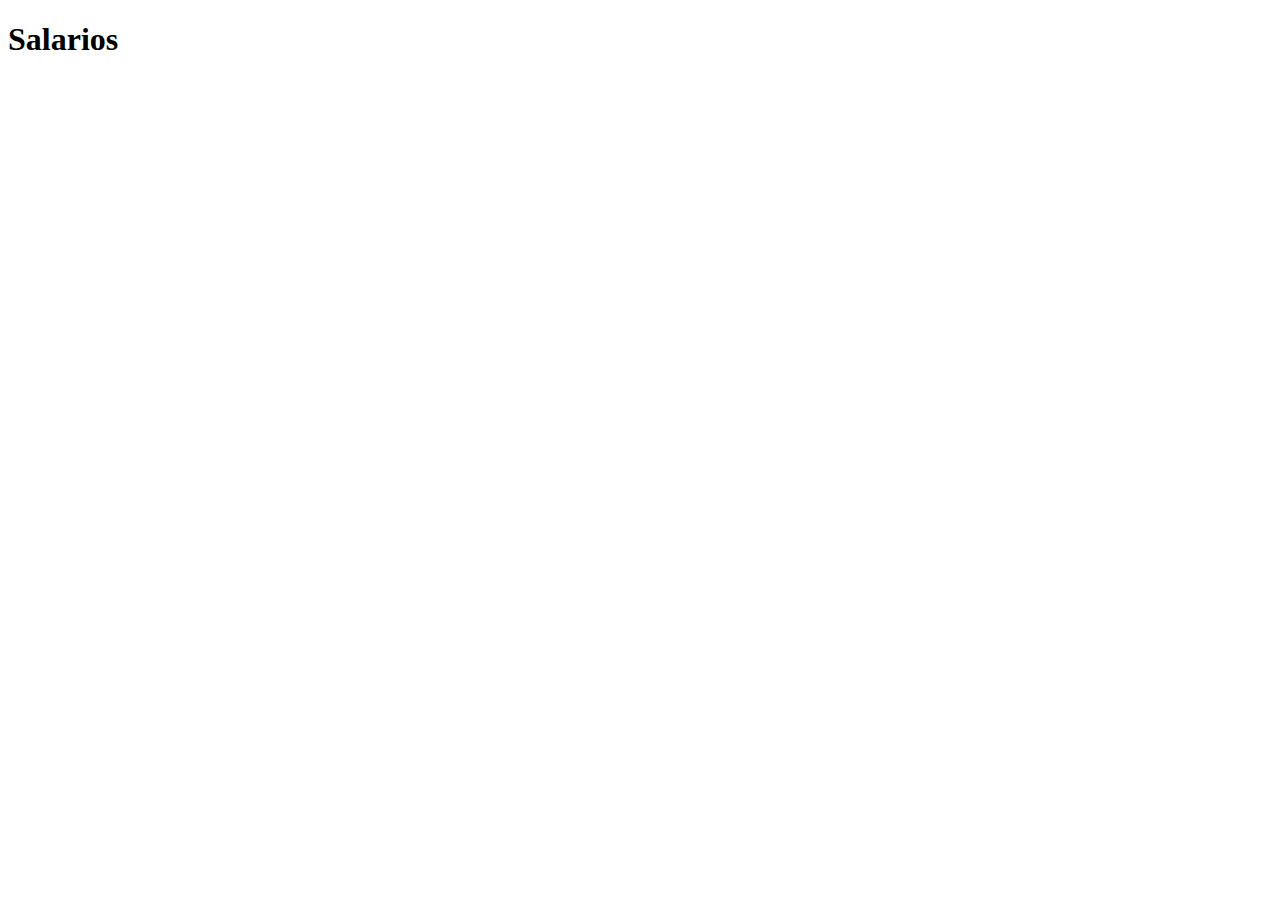
==== html/analisisSalario.html @ c6638672 "home and figures pages" ====
<!DOCTYPE html>
<html lang="en">
<head>
    <meta charset="UTF-8">
    <meta http-equiv="X-UA-Compatible" content="IE=edge">
    <meta name="viewport" content="width=device-width, initial-scale=1.0">
    <title>Analisis Salarial</title>
</head>
<body>
    <header>
        <h1>Salarios</h1>
    </header>
    
    
    <script src="../js/salario.js"></script>
    <script src="../js/analisisSalario.js"></script>
</body>
</html>
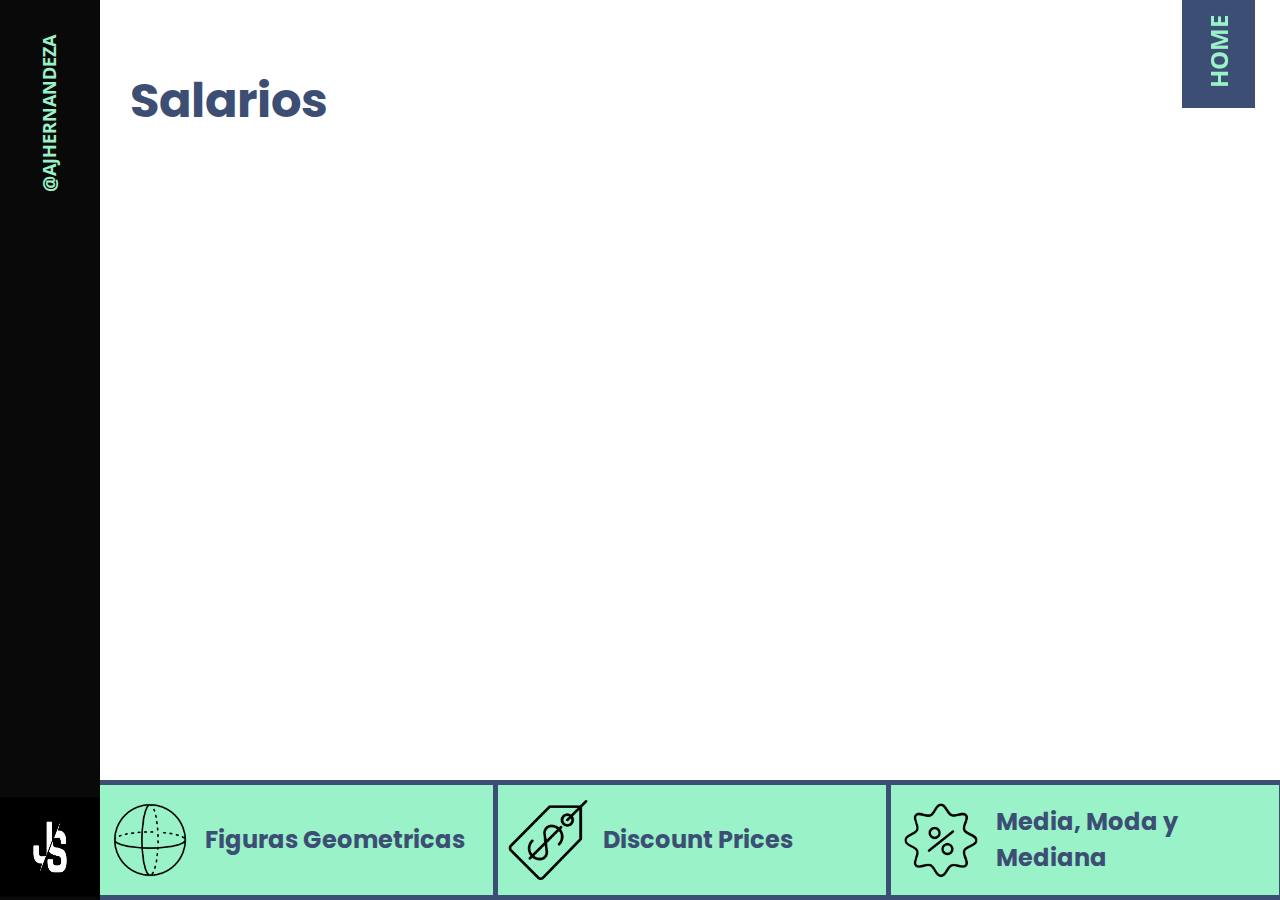
==== commit 56e88671: "Estructure of each page" ====
--- a/html/analisisSalario.html
+++ b/html/analisisSalario.html
@@ -5,13 +5,63 @@
     <meta http-equiv="X-UA-Compatible" content="IE=edge">
     <meta name="viewport" content="width=device-width, initial-scale=1.0">
     <title>Analisis Salarial</title>
+    <link rel="stylesheet" href="../css/style.css">
+    <link rel="shortcut icon" href="../css/assets/squarespace-brands.svg" />
+    <link rel="preconnect" href="https://fonts.googleapis.com">
+    <link rel="preconnect" href="https://fonts.gstatic.com" crossorigin>
+    <link href="https://fonts.googleapis.com/css2?family=Open+Sans:wght@400;700&family=Poppins:wght@400;700&display=swap" rel="stylesheet">
 </head>
 <body>
-    <header>
-        <h1>Salarios</h1>
+    <header class="nav-bar">
+        <nav>
+            <div>
+                <a href="../index.html"><img class="js-challenge" src="../css/assets/logoJS.jpg" alt=""></a>
+            </div>
+            <a class="user" href="https://www.linkedin.com/in/adolfo-jose-hernandezap/" target="_blank">@AJHernandezA</a>
+        </nav>
     </header>
-    
-    
+    <main>
+        <a class="home-btn" href="../index.html">HOME</a>
+        <section class="main-section main-section--inside">
+            <header>
+                <h1>Salarios</h1>
+            </header>
+        </section>
+        <section class="nav-works nav-works--inside">
+            <div class="card">
+                <div class="card__item cal" onclick="location.href='../html/figuras.html'">
+                    <img src="../css/assets/circle.png" alt="">
+                    <div>
+                        <header>
+                            <h4>TALLER #1</h4>
+                            <h2>Figuras Geometricas</h2>
+                        </header>
+                        <p>Calculo básicos para Cuadrados, Triangulos y Circulos.</p>
+                    </div>
+                </div>
+                <div class="card__item cal" onclick="location.href='../html/PreciosDescuentos.html'">
+                    <img src="../css/assets/price.png" alt="">
+                    <div>
+                        <header>
+                            <h4>Calculadora #2</h4>
+                            <h2>Discount Prices</h2>
+                        </header>
+                        <p>Calculo básicos para precios, descuentos y cupones de pago.</p>
+                    </div>
+                </div>
+                <div class="card__item cal" onclick="location.href='../html/PromedioModaMediana.html'">
+                    <img src="../css/assets/discount.png" alt="">
+                    <div>
+                        <header>
+                            <h4>Calculadora #3</h4>
+                            <h2>Media, Moda y Mediana</h2>
+                        </header>
+                        <p>Calculos básicos y avanzados.</p>
+                    </div>
+                </div>
+            </div>
+        </section>
+    </main>
     <script src="../js/salario.js"></script>
     <script src="../js/analisisSalario.js"></script>
 </body>
--- a/css/style.css
+++ b/css/style.css
@@ -0,0 +1,559 @@
+* {
+  padding: 0;
+  margin: 0;
+  -webkit-box-sizing: border-box;
+          box-sizing: border-box;
+}
+
+html {
+  font-size: 62.5%;
+}
+
+body {
+  font-family: "Open Sans", sans-serif;
+  color: #3C4E73;
+  position: relative;
+}
+
+h1, h2, h3, h4, h5, h6 {
+  font-family: "Poppins", sans-serif;
+}
+
+h1 {
+  font-size: 3.6rem;
+  line-height: 5.4rem;
+}
+
+h2, h3 {
+  font-size: 2.4rem;
+  line-height: 3.6rem;
+}
+
+*::before, *::after {
+  -webkit-box-sizing: border-box;
+          box-sizing: border-box;
+}
+
+/*********************** HOME-NAV  *********/
+nav {
+  height: 100px;
+  width: 100%;
+  background-color: #090909;
+  display: -webkit-box;
+  display: -ms-flexbox;
+  display: flex;
+  -webkit-box-align: center;
+      -ms-flex-align: center;
+          align-items: center;
+  -ms-flex-pack: distribute;
+      justify-content: space-around;
+}
+
+nav .js-challenge {
+  width: 100px;
+  height: 100px;
+}
+
+nav a.user {
+  font-size: 2.4rem;
+  font-weight: bold;
+  color: #99F2C8;
+  text-transform: uppercase;
+  text-decoration: none;
+}
+
+nav a.user::after {
+  content: "";
+  width: 0%;
+  height: 3px;
+  display: block;
+  background: #99F2C8;
+  -webkit-transition: 300ms;
+  transition: 300ms;
+}
+
+nav a.user:hover::after {
+  width: 100%;
+}
+
+/* nav min 1024px*/
+@media (min-width: 1024px) {
+  body {
+    display: -webkit-box;
+    display: -ms-flexbox;
+    display: flex;
+  }
+
+  h1 {
+    font-size: 4.8rem;
+    line-height: 7.2rem;
+  }
+
+  .nav-bar nav {
+    position: fixed;
+    z-index: 50;
+    height: 100vh;
+    width: 100px;
+    display: -webkit-box;
+    display: -ms-flexbox;
+    display: flex;
+    -webkit-box-orient: vertical;
+    -webkit-box-direction: reverse;
+        -ms-flex-direction: column-reverse;
+            flex-direction: column-reverse;
+    -webkit-box-pack: justify;
+        -ms-flex-pack: justify;
+            justify-content: space-between;
+  }
+
+  .nav-bar nav div {
+    display: -webkit-box;
+    display: -ms-flexbox;
+    display: flex;
+    -webkit-box-orient: vertical;
+    -webkit-box-direction: reverse;
+        -ms-flex-direction: column-reverse;
+            flex-direction: column-reverse;
+    -webkit-box-align: center;
+        -ms-flex-align: center;
+            align-items: center;
+    -ms-flex-pack: distribute;
+        justify-content: space-around;
+  }
+
+  .nav-bar nav a.user {
+    -webkit-transform: rotate(-90deg) translate(-100px, 0px);
+            transform: rotate(-90deg) translate(-100px, 0px);
+    font-size: 1.8rem;
+  }
+}
+/**main**/
+main .home-btn {
+  display: none;
+  position: fixed;
+  right: 0;
+  top: 10px;
+  background: #3C4E73;
+  font-size: 2.4rem;
+  text-decoration: none;
+  font-weight: bold;
+  color: #99F2C8;
+  padding: 20px 30px 20px 20px;
+  -webkit-transform: rotate(-90deg) translateX(0);
+          transform: rotate(-90deg) translateX(0);
+  -webkit-transition: all 0.5s;
+  transition: all 0.5s;
+}
+
+.main-section {
+  padding: 50px 30px;
+}
+
+main .main-title {
+  padding: 50px 30px;
+  display: block;
+}
+
+main .main-title header h1 {
+  margin-top: 15px;
+  margin-bottom: 25px;
+  text-transform: uppercase;
+  color: #32321A;
+}
+
+main .main-title p {
+  width: -webkit-fit-content;
+  width: -moz-fit-content;
+  width: fit-content;
+  font-size: 2rem;
+  padding: 5px 10px;
+  border: 5px solid #3C4E73;
+  background-color: #99F2C8;
+  border-radius: 5%;
+}
+
+main .main-title p:hover {
+  background-color: #3C4E73;
+  color: #FFFFFF;
+  cursor: pointer;
+  -webkit-transition: all 0.3s;
+  transition: all 0.3s;
+}
+
+.main-section header h1 {
+  margin-top: 15px;
+  margin-bottom: 25px;
+}
+
+.main-section .taller header {
+  display: -webkit-box;
+  display: -ms-flexbox;
+  display: flex;
+  -webkit-box-pack: justify;
+      -ms-flex-pack: justify;
+          justify-content: space-between;
+  -webkit-box-align: center;
+      -ms-flex-align: center;
+          align-items: center;
+}
+
+.nav-works .card:hover {
+  background-color: #99F2C8;
+}
+
+.nav-works .card:hover .card__item {
+  background-color: #3C4E73;
+  color: #FFFFFF;
+}
+
+.nav-works .card:hover .card__item img {
+  -webkit-filter: invert(1);
+          filter: invert(1);
+}
+
+.nav-works .card .card__item {
+  background-color: #99F2C8;
+  padding: 15px 10px;
+  min-height: 300px;
+  display: -webkit-box;
+  display: -ms-flexbox;
+  display: flex;
+  -webkit-box-align: center;
+      -ms-flex-align: center;
+          align-items: center;
+  cursor: pointer;
+  border-bottom: 5px solid #3C4E73;
+  -webkit-transition: all 0.3s;
+  transition: all 0.3s;
+}
+
+.nav-works .card .card__item img {
+  width: 80px;
+  height: 80px;
+  margin-right: 15px;
+}
+
+.nav-works .card .card__item h4 {
+  font-family: "Open Sans", sans-serif;
+  font-weight: normal;
+}
+
+.nav-works .card .card__item h2 {
+  margin-bottom: 15px;
+}
+
+.nav-works .card .card__item:nth-child(1) {
+  border-top: 5px solid #3C4E73;
+}
+
+.nav-works .card .card__item:nth-child(4) {
+  border-bottom: 0px solid #3C4E73;
+}
+
+.nav-works .card .card__item:hover {
+  background-color: #99F2C8;
+  -webkit-transform: translateX(-10px);
+          transform: translateX(-10px);
+  border: 5px solid #99F2C8;
+  color: #3C4E73;
+}
+
+.nav-works .card .card__item:hover img {
+  -webkit-filter: invert(0);
+          filter: invert(0);
+}
+
+@media (min-width: 1024px) {
+  main {
+    display: block;
+    margin-left: 100px;
+    width: 100%;
+    height: 100%;
+  }
+
+  main .home-btn {
+    display: inline-block;
+  }
+
+  main .home-btn:hover {
+    -webkit-transform: rotate(-90deg) translateX(-10px);
+            transform: rotate(-90deg) translateX(-10px);
+    background-color: #99F2C8;
+    color: #3C4E73;
+  }
+
+  .main-title {
+    width: 100%;
+    height: 20%;
+  }
+
+  .nav-works {
+    width: 100%;
+  }
+
+  .nav-works .card {
+    display: -webkit-box;
+    display: -ms-flexbox;
+    display: flex;
+    -webkit-box-orient: vertical;
+    -webkit-box-direction: normal;
+        -ms-flex-direction: column;
+            flex-direction: column;
+    height: 100vh;
+    background-color: #3C4E73;
+  }
+
+  .nav-works .card:hover {
+    background-color: #99F2C8;
+  }
+
+  .nav-works .card:hover .card__item {
+    background-color: #3C4E73;
+    color: #FFFFFF;
+  }
+
+  .nav-works .card:hover .card__item img {
+    -webkit-filter: invert(1);
+            filter: invert(1);
+  }
+
+  .nav-works .card a {
+    -webkit-box-flex: 1;
+        -ms-flex-positive: 1;
+            flex-grow: 1;
+    color: initial;
+    text-decoration: none;
+  }
+
+  .nav-works .card .card__item {
+    height: 100%;
+    border-left: 5px solid #3C4E73;
+    border-bottom: 5px solid #3C4E73;
+    -webkit-transition: all 0.3s;
+    transition: all 0.3s;
+  }
+
+  .nav-works .card .card__item:nth-child(4) {
+    border-bottom: 5px solid #3C4E73;
+  }
+
+  .nav-works .card .card__item:hover {
+    background-color: #99F2C8;
+    -webkit-transform: translateX(-10px);
+            transform: translateX(-10px);
+    border: 5px solid #99F2C8;
+    color: #3C4E73;
+  }
+
+  .nav-works .card .card__item:hover img {
+    -webkit-filter: invert(0);
+            filter: invert(0);
+  }
+}
+/*********CALCULADORAS INSIDE***********/
+/** ALL**/
+@media (min-width: 1024px) {
+  .main-section--inside {
+    width: 100%;
+    margin-bottom: 100px;
+  }
+
+  .nav-works--inside {
+    width: calc(100% - 100px);
+    position: fixed;
+    z-index: 50;
+    bottom: 0;
+  }
+
+  .nav-works--inside .card {
+    height: auto;
+    -webkit-box-orient: horizontal;
+    -webkit-box-direction: normal;
+        -ms-flex-direction: row;
+            flex-direction: row;
+    -webkit-box-align: end;
+        -ms-flex-align: end;
+            align-items: flex-end;
+  }
+
+  .nav-works--inside .card .card__item {
+    width: 33.3%;
+  }
+
+  .nav-works .card .cal {
+    border-top: 5px solid #3C4E73;
+    min-height: 100px;
+  }
+
+  .nav-works--inside .card .card__item:nth-child(1) {
+    border-left: 0px solid #3C4E73;
+  }
+
+  .nav-works--inside .card .card__item p, .nav-works--inside .card .card__item h4 {
+    display: none;
+  }
+
+  .nav-works--inside .card .card__item h2 {
+    font-size: 1.8rem;
+    margin-bottom: 0;
+  }
+
+  .nav-works--inside .card .card__item:hover {
+    background-color: #99F2C8;
+    -webkit-transform: translateY(-10px);
+            transform: translateY(-10px);
+    border: 5px solid #99F2C8;
+    color: #3C4E73;
+  }
+
+  .nav-works--inside .card .card__item:hover img {
+    -webkit-filter: invert(0);
+            filter: invert(0);
+  }
+}
+@media (min-width: 1200px) {
+  .nav-works--inside .card .card__item h2 {
+    font-size: 2.4rem;
+  }
+}
+.taller-card {
+  margin-bottom: 40px;
+}
+
+.taller-card img {
+  width: 55px;
+  height: 55px;
+}
+
+.taller-card img:nth-of-type(2) {
+  margin-top: 30px;
+}
+
+.taller-card h2 {
+  margin-top: 15px;
+  margin-bottom: 25px;
+}
+
+.taller-card form {
+  font-size: 1.4rem;
+}
+
+.taller-card form label, .taller-card form input {
+  display: inline-block;
+  width: 100%;
+}
+
+.taller-card form .form-group {
+  margin-bottom: 15px;
+}
+
+.taller-card form .form-group input {
+  padding-left: 10px;
+  margin: 5px 0;
+  height: 35px;
+  border: 1px solid #3C4E73;
+}
+
+.taller-card form p {
+  color: #FF3535;
+  font-size: 1.4rem;
+  margin-bottom: 5px;
+}
+
+.taller-card form .btn-form {
+  cursor: pointer;
+  display: inline-block;
+  width: 100%;
+  margin-bottom: 10px;
+  background-color: #DEF2C9;
+  border: 2px solid #3C4E73;
+  font-family: "Poppins", sans-serif;
+  font-weight: bold;
+  font-size: 1.4rem;
+  text-transform: uppercase;
+  padding: 5px;
+  -webkit-transition: all 0.2s;
+  transition: all 0.2s;
+}
+
+.taller-card form .btn-form:hover {
+  -webkit-box-shadow: 1px 1px 10px #3d501b;
+          box-shadow: 1px 1px 10px #3d501b;
+}
+
+.taller-card form .btn-form--alert {
+  background-color: #ffbf35;
+}
+
+.taller-card form .btn-form--alert:hover {
+  -webkit-box-shadow: 1px 1px 10px #50371b;
+          box-shadow: 1px 1px 10px #50371b;
+}
+
+@media (min-width: 1024px) {
+  .taller {
+    display: -webkit-box;
+    display: -ms-flexbox;
+    display: flex;
+  }
+
+  .taller .taller-card {
+    padding: 20px;
+    width: 33.3%;
+  }
+
+  .taller .taller-card:nth-of-type(1) {
+    padding-left: 0;
+  }
+
+  .taller .taller-card:nth-of-type(3) {
+    padding-right: 0;
+  }
+}
+/*figuras*/
+.answer {
+  display: -webkit-box;
+  display: -ms-flexbox;
+  display: flex;
+  -webkit-box-pack: center;
+      -ms-flex-pack: center;
+          justify-content: center;
+  -webkit-box-align: center;
+      -ms-flex-align: center;
+          align-items: center;
+}
+
+.answer-container {
+  width: 300px;
+  height: 60px;
+  border: 2px solid #3C4E73;
+  border-radius: 5px;
+  display: -webkit-box;
+  display: -ms-flexbox;
+  display: flex;
+  -webkit-box-pack: center;
+      -ms-flex-pack: center;
+          justify-content: center;
+  -webkit-box-align: center;
+      -ms-flex-align: center;
+          align-items: center;
+}
+
+.answer-container p {
+  padding: 20px;
+  font-size: 2rem;
+  font-weight: lighter;
+  text-align: center;
+  line-height: 30px;
+}
+
+.unit {
+  position: relative;
+}
+
+.unit span {
+  position: absolute;
+  top: -5px;
+  right: -10px;
+  font-size: 1.4rem;
+}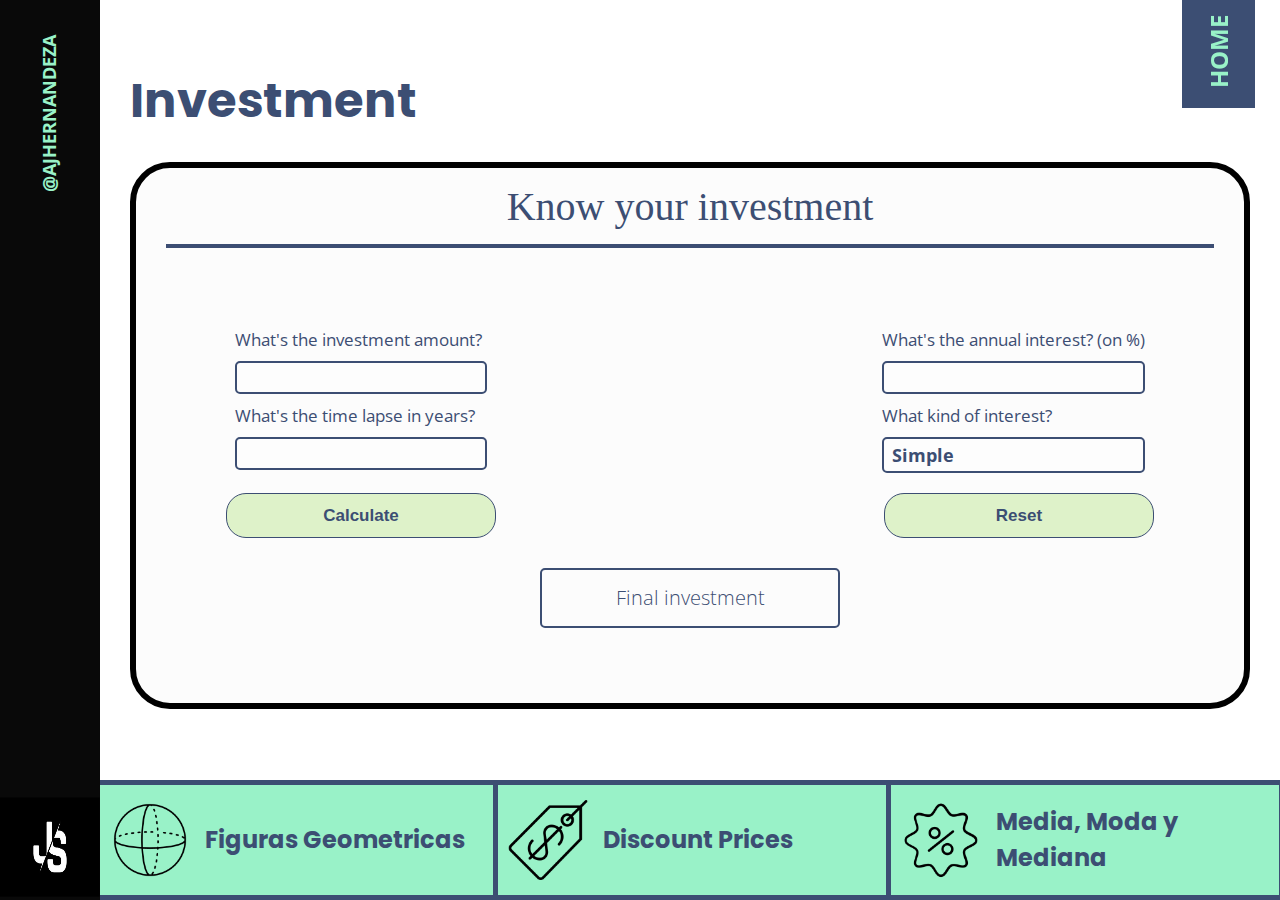
==== commit fc37c190: "Investment page" ====
--- a/html/analisisSalario.html
+++ b/html/analisisSalario.html
@@ -6,7 +6,7 @@
     <meta name="viewport" content="width=device-width, initial-scale=1.0">
     <title>Analisis Salarial</title>
     <link rel="stylesheet" href="../css/style.css">
-    <link rel="shortcut icon" href="../css/assets/squarespace-brands.svg" />
+    <link rel="shortcut icon" href="../css/assets/cash-register-solid.svg" />
     <link rel="preconnect" href="https://fonts.googleapis.com">
     <link rel="preconnect" href="https://fonts.gstatic.com" crossorigin>
     <link href="https://fonts.googleapis.com/css2?family=Open+Sans:wght@400;700&family=Poppins:wght@400;700&display=swap" rel="stylesheet">
@@ -20,13 +20,62 @@
             <a class="user" href="https://www.linkedin.com/in/adolfo-jose-hernandezap/" target="_blank">@AJHernandezA</a>
         </nav>
     </header>
-    <main>
+    <main >
+       <div class="investment">
         <a class="home-btn" href="../index.html">HOME</a>
         <section class="main-section main-section--inside">
             <header>
-                <h1>Salarios</h1>
+                <h1>Investment</h1>
             </header>
+            <section class="box">
+                <div class="box-contents">
+                  <div class="titles">
+                    <p class="title-texts">Know your investment</p>
+                  </div>
+                  <form class="form-containers">
+                    <div class="group-containers">
+                      <div class="group-lefts">
+                        <div class="label-input-containers">
+                            <label for="amount">What's the investment amount? </label>
+                            <input type="number" name="amount" id="input-amount" class="inputs"/>
+                        </div>
+                        <div class="label-input-containers">
+                            <label for="time">What's the time lapse in years? </label>
+                            <input type="number" name="time" id="input-time" class="inputs"/>
+                        </div>
+                      </div>
+                      <div class="group-rights">
+                        <div class="label-input-containers">
+                            <label for="interest">
+                              What's the annual interest? (on %)
+                            </label>
+                            <input type="number" name="interest" id="input-interest" class="inputs" min="1" max="100"/>
+                        </div>
+                        <div class="label-input-containers">
+                          <label for="type-interest">What kind of interest?</label>
+                          <select name="type-interest" id="type-interest" class="inputs">
+                            <option value="simple">Simple</option>
+                            <option value="compound">Compound</option>
+                          </select>
+                        </div>
+                      </div>
+                    </div>
+                    <div class="btn-containers">
+                      <button type="button" class="btns btn-calculate" onclick="mostrarMontoInversion()">
+                        Calculate
+                      </button>
+                      <button type="button" class="btns btn-reset" onclick="reset()">
+                        Reset 
+                      </button>
+                    </div>
+                  </form>
+                  <div class="answer-container">
+                    <p class="answer-text" id="answer">Final investment</p>
+                  </div>
+                </div>
+              </section>
         </section>
+       </div>  
         <section class="nav-works nav-works--inside">
             <div class="card">
                 <div class="card__item cal" onclick="location.href='../html/figuras.html'">
--- a/css/style.css
+++ b/css/style.css
@@ -431,7 +431,7 @@
 
 .taller-card h2 {
   margin-top: 15px;
-  margin-bottom: 25px;
+  margin-bottom: 20px;
 }
 
 .taller-card form {
@@ -481,15 +481,6 @@
           box-shadow: 1px 1px 10px #3d501b;
 }
 
-.taller-card form .btn-form--alert {
-  background-color: #ffbf35;
-}
-
-.taller-card form .btn-form--alert:hover {
-  -webkit-box-shadow: 1px 1px 10px #50371b;
-          box-shadow: 1px 1px 10px #50371b;
-}
-
 @media (min-width: 1024px) {
   .taller {
     display: -webkit-box;
@@ -524,7 +515,10 @@
 }
 
 .answer-container {
-  width: 300px;
+  min-width: 300px;
+  max-width: -webkit-fit-content;
+  max-width: -moz-fit-content;
+  max-width: fit-content;
   height: 60px;
   border: 2px solid #3C4E73;
   border-radius: 5px;
@@ -556,4 +550,384 @@
   top: -5px;
   right: -10px;
   font-size: 1.4rem;
+}
+
+/*Descuentos*/
+.taller-dis {
+  display: -webkit-box;
+  display: -ms-flexbox;
+  display: flex;
+  -webkit-box-pack: center;
+      -ms-flex-pack: center;
+          justify-content: center;
+  -webkit-box-align: center;
+      -ms-flex-align: center;
+          align-items: center;
+}
+
+main .box {
+  min-width: 400px;
+  padding: 30px 40px 35px;
+  background-color: rgba(0, 0, 0, 0.01);
+  border: 6px solid black;
+  border-radius: 40px;
+  display: -webkit-box;
+  display: -ms-flexbox;
+  display: flex;
+  -webkit-box-orient: vertical;
+  -webkit-box-direction: normal;
+      -ms-flex-direction: column;
+          flex-direction: column;
+  -webkit-box-align: center;
+      -ms-flex-align: center;
+          align-items: center;
+  -webkit-box-pack: justify;
+      -ms-flex-pack: justify;
+          justify-content: space-between;
+  position: relative;
+}
+
+.box img {
+  width: 100px;
+  height: auto;
+  margin: 10px 0 20px;
+}
+
+.form-container {
+  width: 100%;
+  display: -webkit-box;
+  display: -ms-flexbox;
+  display: flex;
+  -webkit-box-orient: vertical;
+  -webkit-box-direction: normal;
+      -ms-flex-direction: column;
+          flex-direction: column;
+}
+
+.form-container label,
+.form-container input {
+  margin-bottom: 10px;
+}
+
+.form-container input {
+  color: #3C4E73;
+  font-size: 1.8rem;
+  border: 1px solid #3C4E73;
+  border-radius: 5px;
+  background: rgba(255, 255, 255, 0.4);
+  padding: 4px 8px;
+}
+
+/* Del icons in input number */
+input[type=number]::-webkit-inner-spin-button,
+input[type=number]::-webkit-outer-spin-button {
+  -webkit-appearance: none;
+  margin: 0;
+}
+
+input[type=number] {
+  -moz-appearance: textfield;
+}
+
+.cupon-container {
+  display: -webkit-box;
+  display: -ms-flexbox;
+  display: flex;
+  -webkit-box-pack: justify;
+      -ms-flex-pack: justify;
+          justify-content: space-between;
+  -webkit-box-align: center;
+      -ms-flex-align: center;
+          align-items: center;
+}
+
+::-webkit-input-placeholder {
+  font-size: 1.5rem;
+}
+
+::-moz-placeholder {
+  font-size: 1.5rem;
+}
+
+:-ms-input-placeholder {
+  font-size: 1.5rem;
+}
+
+::-ms-input-placeholder {
+  font-size: 1.5rem;
+}
+
+::placeholder {
+  font-size: 1.5rem;
+}
+
+.btn {
+  width: 100%;
+  display: -webkit-box;
+  display: -ms-flexbox;
+  display: flex;
+  -webkit-box-pack: center;
+      -ms-flex-pack: center;
+          justify-content: center;
+  -webkit-box-align: center;
+      -ms-flex-align: center;
+          align-items: center;
+  height: 45px;
+  color: #3C4E73;
+  font-size: 1.7rem;
+  font-weight: bold;
+  background-color: #DEF2C9;
+  border: 1px solid #3C4E73;
+  border-radius: 20px;
+  cursor: pointer;
+  margin: 10px 0 30px;
+  -webkit-transition: all 0.3s;
+  transition: all 0.3s;
+}
+
+li {
+  font-size: small;
+}
+
+.btn:hover {
+  color: #fff;
+  background-color: #3C4E73;
+  border: none;
+}
+
+.msg-coupon {
+  position: absolute;
+  top: 0;
+  left: 0;
+  right: 0;
+  padding: 6px;
+  border-top-left-radius: 35px;
+  border-top-right-radius: 35px;
+  border: 0.5px solid #DEF2C9;
+  color: #020659;
+  background-color: #F2E852;
+  font-size: 1.8rem;
+  font-weight: bold;
+  text-align: center;
+}
+
+/****** ESTADISTICA  *****/
+.taller-card form .btn-form--alert {
+  background-color: #E89535;
+}
+
+select {
+  -webkit-appearance: none;
+     -moz-appearance: none;
+          appearance: none;
+  background-color: transparent;
+  border: none;
+  padding: 10px;
+  margin: 0;
+  width: 100%;
+  font-weight: bold;
+  font-family: inherit;
+  font-size: inherit;
+  cursor: inherit;
+  line-height: inherit;
+  z-index: 1;
+  outline: none;
+}
+
+select::-ms-expand {
+  display: none;
+}
+
+.select {
+  display: -ms-grid;
+  display: grid;
+      grid-template-areas: "select";
+  -webkit-box-align: center;
+      -ms-flex-align: center;
+          align-items: center;
+  position: relative;
+  min-width: 15ch;
+  max-width: 30ch;
+  border: 2px solid #3C4E73;
+  padding-right: 10px;
+  border-radius: 0;
+  font-size: 1.4rem;
+  cursor: pointer;
+  line-height: 1.1;
+  background-color: #fff;
+  background-image: -webkit-gradient(linear, left bottom, left top, from(#f9f9f9), color-stop(33%, #fff));
+  background-image: linear-gradient(to top, #f9f9f9, #fff 33%);
+}
+
+.select select, .select::after {
+  -ms-grid-row: 1;
+  -ms-grid-column: 1;
+  grid-area: select;
+}
+
+.select:not(.select--multiple)::after {
+  content: "";
+  -ms-grid-column-align: end;
+      justify-self: end;
+  width: 0.8em;
+  height: 0.5em;
+  background-color: #777;
+  -webkit-clip-path: polygon(100% 0%, 0 0%, 50% 100%);
+          clip-path: polygon(100% 0%, 0 0%, 50% 100%);
+}
+
+select:focus + .focus {
+  position: absolute;
+  top: -1px;
+  left: -1px;
+  right: -1px;
+  bottom: -1px;
+  border: 2px solid #0597F2;
+  border-radius: inherit;
+}
+
+/*INVERSIONES*/
+.investment {
+  width: 100%;
+  display: -webkit-box;
+  display: -ms-flexbox;
+  display: flex;
+  -webkit-box-pack: center;
+      -ms-flex-pack: center;
+          justify-content: center;
+  -webkit-box-align: start;
+      -ms-flex-align: start;
+          align-items: flex-start;
+  font-size: 1.7rem;
+}
+
+main .box-contents {
+  margin: 130px 50px 40px;
+  display: -webkit-box;
+  display: -ms-flexbox;
+  display: flex;
+  -webkit-box-orient: vertical;
+  -webkit-box-direction: normal;
+      -ms-flex-direction: column;
+          flex-direction: column;
+  -webkit-box-align: center;
+      -ms-flex-align: center;
+          align-items: center;
+  -webkit-box-pack: justify;
+      -ms-flex-pack: justify;
+          justify-content: space-between;
+}
+
+.box-contents .titles {
+  min-width: 560px;
+  height: 80px;
+  margin: 0px 30px;
+  position: absolute;
+  top: 0;
+  left: 0;
+  right: 0;
+  border-bottom: 4px solid #3C4E73;
+  border-top-left-radius: 20px;
+  border-top-right-radius: 20px;
+  display: -webkit-box;
+  display: -ms-flexbox;
+  display: flex;
+  -webkit-box-pack: center;
+      -ms-flex-pack: center;
+          justify-content: center;
+  -webkit-box-align: center;
+      -ms-flex-align: center;
+          align-items: center;
+}
+
+.box-contents .title-texts {
+  font-size: 4rem;
+  color: #3C4E73;
+  font-family: "Rakkas", cursive;
+}
+
+.form-containers {
+  width: 100%;
+  display: -webkit-box;
+  display: -ms-flexbox;
+  display: flex;
+  -webkit-box-orient: horizontal;
+  -webkit-box-direction: normal;
+      -ms-flex-flow: row wrap;
+          flex-flow: row wrap;
+  -webkit-box-pack: center;
+      -ms-flex-pack: center;
+          justify-content: center;
+  -webkit-box-align: center;
+      -ms-flex-align: center;
+          align-items: center;
+}
+
+.group-containers {
+  display: -webkit-box;
+  display: -ms-flexbox;
+  display: flex;
+  -webkit-box-pack: justify;
+      -ms-flex-pack: justify;
+          justify-content: space-between;
+  width: 98%;
+}
+
+.label-input-containers {
+  display: -webkit-box;
+  display: -ms-flexbox;
+  display: flex;
+  -webkit-box-orient: vertical;
+  -webkit-box-direction: normal;
+      -ms-flex-direction: column;
+          flex-direction: column;
+}
+
+.form-containers label,
+.form-containers input,
+.form-containers select {
+  margin-bottom: 10px;
+}
+
+.form-containers input,
+.form-containers select {
+  color: #3C4E73;
+  font-size: 1.8rem;
+  border: 2px solid #3C4E73;
+  border-radius: 5px;
+  background: rgba(255, 255, 255, 0.4);
+  padding: 4px 8px;
+}
+
+.btn-containers {
+  display: -webkit-box;
+  display: -ms-flexbox;
+  display: flex;
+  -webkit-box-pack: justify;
+      -ms-flex-pack: justify;
+          justify-content: space-between;
+  width: 100%;
+}
+
+.btns {
+  min-width: 270px;
+  max-width: 350px;
+  display: -webkit-box;
+  display: -ms-flexbox;
+  display: flex;
+  -webkit-box-pack: center;
+      -ms-flex-pack: center;
+          justify-content: center;
+  -webkit-box-align: center;
+      -ms-flex-align: center;
+          align-items: center;
+  height: 45px;
+  color: #3C4E73;
+  font-size: 1.7rem;
+  font-weight: bold;
+  background-color: #DEF2C9;
+  border: 1px solid #3C4E73;
+  border-radius: 20px;
+  cursor: pointer;
+  margin: 10px 0 30px;
 }